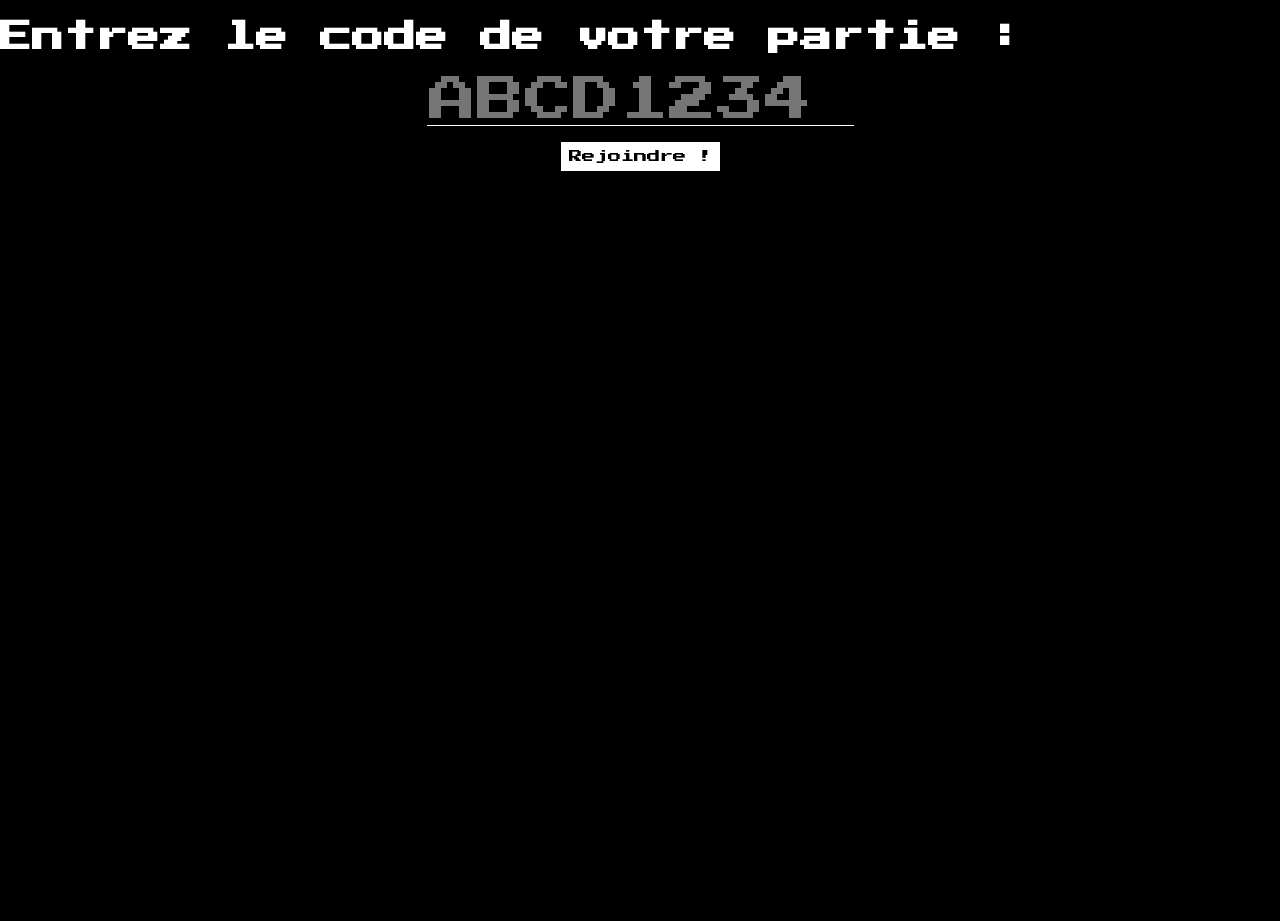
==== index.html @ e0677234 "page de connexion à une partie et websocket" ====
<!DOCTYPE html>
<html lang="fr">
<head>
    <meta charset="UTF-8">
    <meta name="viewport" content="width=device-width, initial-scale=1.0, maximum-scale=1.0, user-scalable=no">
    <title>Labyrainté - code</title>
    <link href="codePartie.css" rel="stylesheet">
    <script src="script/input.js"></script>
</head>
<body>

    <h1 >Entrez le code de votre partie : </h1>

    <div class="codeInput">
        <input type="text" name="pin" maxlength="8" size="8" placeholder="ABCD1234" id="code" autocapitalize="on">
        <br>
        <button id="join" onclick="joinGame">Rejoindre !</button>
    </div>

</body>
</html>
---- codePartie.css ----
/* Réinitialisation de base et couleurs */

@font-face{
    src : url("fonts/PressStart2P-Regular.ttf");
    font-family: "pressStart";
}
body {
    font-family: "pressStart";
    margin: 0;
    padding: 0;
    background-color: #000;
    color: #fff;
    width: 100vw;
    height: 100vh;
    overflow: hidden; /* Empêche le défilement */
    position: relative;
    user-select: none; /* Empêche la sélection de texte sur mobile */
}

.codeInput{
    text-align: center;
}

#code {
    font-size:3rem;
    border: none;
    border-bottom-width: medium;
    border-bottom-style: none;
    border-bottom-color: currentcolor;
    background: none;
    border-bottom: solid 1px white;
    outline: none;
    color: white;
    font-family: pressStart;

}

#join{
    background: white;
    color:black;
    font-family: pressStart;
    margin-top:1rem;
    border:none;
    padding:0.5rem;
}

#join:hover{
    cursor:pointer;

}
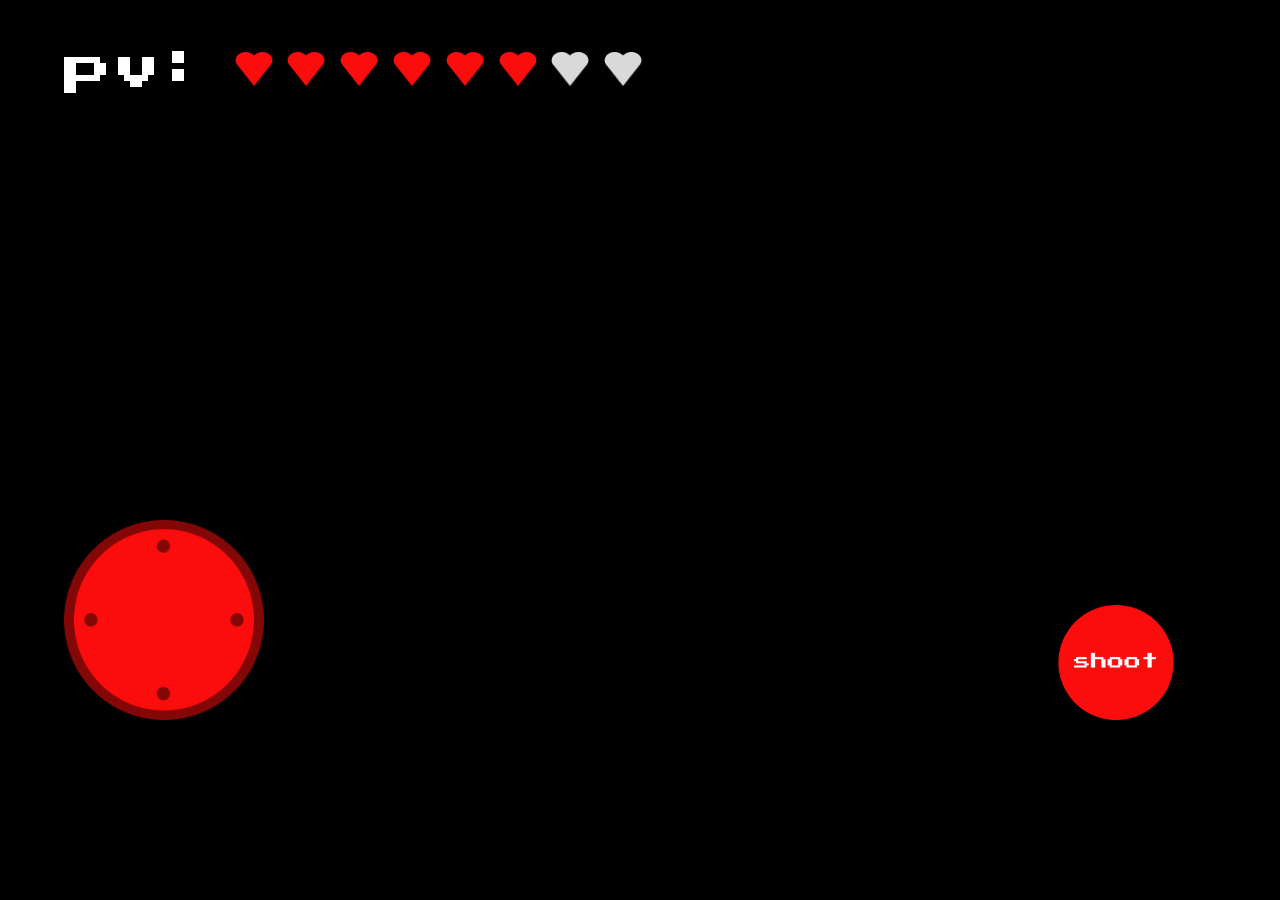
==== commit 926e697c: "page de connection retirer" ====
--- a/index.html
+++ b/index.html
@@ -3,19 +3,41 @@
 <head>
     <meta charset="UTF-8">
     <meta name="viewport" content="width=device-width, initial-scale=1.0, maximum-scale=1.0, user-scalable=no">
-    <title>Labyrainté - code</title>
-    <link href="codePartie.css" rel="stylesheet">
-    <script src="script/input.js"></script>
+    <title>labyrainté</title>
+    <link href="manette.css" rel="stylesheet">
+    <script type="module" src="script/manette.js"></script>
+    <script src="script/joystick.js"></script>
 </head>
 <body>
+    <div id="orientationOverlay">
+        <h2 class="orientationText">Pour jouer à labyrainté, mets ton téléphone en more paysage.</h2>
+    </div>
+    <div class="health-bar">
+        <span class="pv-text">pv:</span>
+        <img src="images/life.png" alt="coeur plein" class="heart">
+        <img src="images/life.png" alt="coeur plein" class="heart">
+        <img src="images/life.png" alt="coeur plein" class="heart">
+        <img src="images/life.png" alt="coeur plein" class="heart">
+        <img src="images/life.png" alt="coeur plein" class="heart">
+        <img src="images/life.png" alt="coeur plein" class="heart">
+        <img src="images/lifeloss.png" alt="coeur vide" class="heart">
+        <img src="images/lifeloss.png" alt="coeur vide" class="heart">
+    </div>
 
-    <h1 >Entrez le code de votre partie : </h1>
+    <div class="controls-area">
+        
+        <div class="joystick-wrapper">
+            <img src="images/bg-joystick.png" alt="fond joystick" class="joystick-bg">
+            <img src="images/joystick.png" alt="joystick" class="joystick-stick" id="joystick" draggable="false">
+        </div>
 
-    <div class="codeInput">
-        <input type="text" name="pin" maxlength="8" size="8" placeholder="ABCD1234" id="code" autocapitalize="on">
-        <br>
-        <button id="join" onclick="joinGame">Rejoindre !</button>
+        <div class="action-buttons">
+            <div class="btn-shoot-wrapper">
+                <img src="images/shoot.png" alt="bouton tirer" class="action-btn" id="shoot">
+            </div>
+        </div>
+
     </div>
 
 </body>
-</html>+</html>
--- a/manette.css
+++ b/manette.css
@@ -0,0 +1,114 @@
+/* Réinitialisation de base et couleurs */
+
+@font-face{
+    src : url("fonts/PressStart2P-Regular.ttf");
+    font-family: "pressStart";
+}
+body {
+    font-family: "pressStart";
+    margin: 0;
+    padding: 0;
+    background-color: #000;
+    color: #fff;
+    width: 100vw;
+    height: 100vh;
+    overflow: hidden; /* Empêche le défilement */
+    position: relative;
+    user-select: none; /* Empêche la sélection de texte sur mobile */
+}
+
+/* ----- BARRE DE VIE (En haut à gauche) ----- */
+.health-bar {
+    position: absolute;
+    top: 5%;
+    left: 5%;
+    display: flex;
+    align-items: center;
+    gap: 1vw; /* Espace proportionnel entre les cœurs */
+}
+
+.pv-text {
+    font-size: clamp(1.5rem, 4vw, 3rem);
+    margin-right: 1vw;
+}
+
+.heart {
+    /* S'adapte à l'écran : min 15px, max 40px */
+    width: clamp(15px, 3.5vw, 40px); 
+    height: auto;
+    object-fit: contain;
+}
+
+/* ----- CONTRÔLES (En bas) ----- */
+.controls-area {
+    position: absolute;
+    bottom: 20%;
+    left: 5%;
+    right: 5%;
+    display: flex;
+    justify-content: space-between; /* Joystick à gauche, boutons à droite */
+    align-items: flex-end;
+}
+
+/* Joystick */
+.joystick-wrapper {
+    position: relative;
+    width: clamp(100px, 25vw, 200px);
+    aspect-ratio: 1 / 1; /* Garde le conteneur carré */
+    align-items: center;
+}
+
+.joystick-bg, .joystick-stick {
+    position: absolute;
+    object-fit: contain;
+}
+
+.joystick-bg{
+    width:100%;
+    height:auto;
+}
+
+.joystick-stick{
+    top: 50%;
+    left: 50%;
+    transform: translate(-50%, -50%);
+    width:90%;
+    height:auto;
+}
+
+/* Boutons d'action */
+
+.action-btn {
+    width: clamp(100px, 20vw, 200px);
+    height: auto;
+    object-fit: contain;
+    cursor: pointer;
+}
+
+/* Effet de clic visuel pour mobile */
+.action-btn:active {
+    transform: scale(0.95);
+}
+
+#orientationOverlay{
+    visibility: hidden;
+    background-color: rgba(0, 0, 0, 0.7);
+    z-index: 1;
+    position: absolute;
+    width: 100%;
+    height: 100%;
+    padding: 0 1rem 0;
+}
+
+#orientationOverlay .orientationText{
+    top: 40%;
+    position: relative;
+    width: 90%;
+    text-align: center;
+}
+
+@media screen and (orientation: portrait){
+    #orientationOverlay{
+        visibility: visible;
+    }
+}
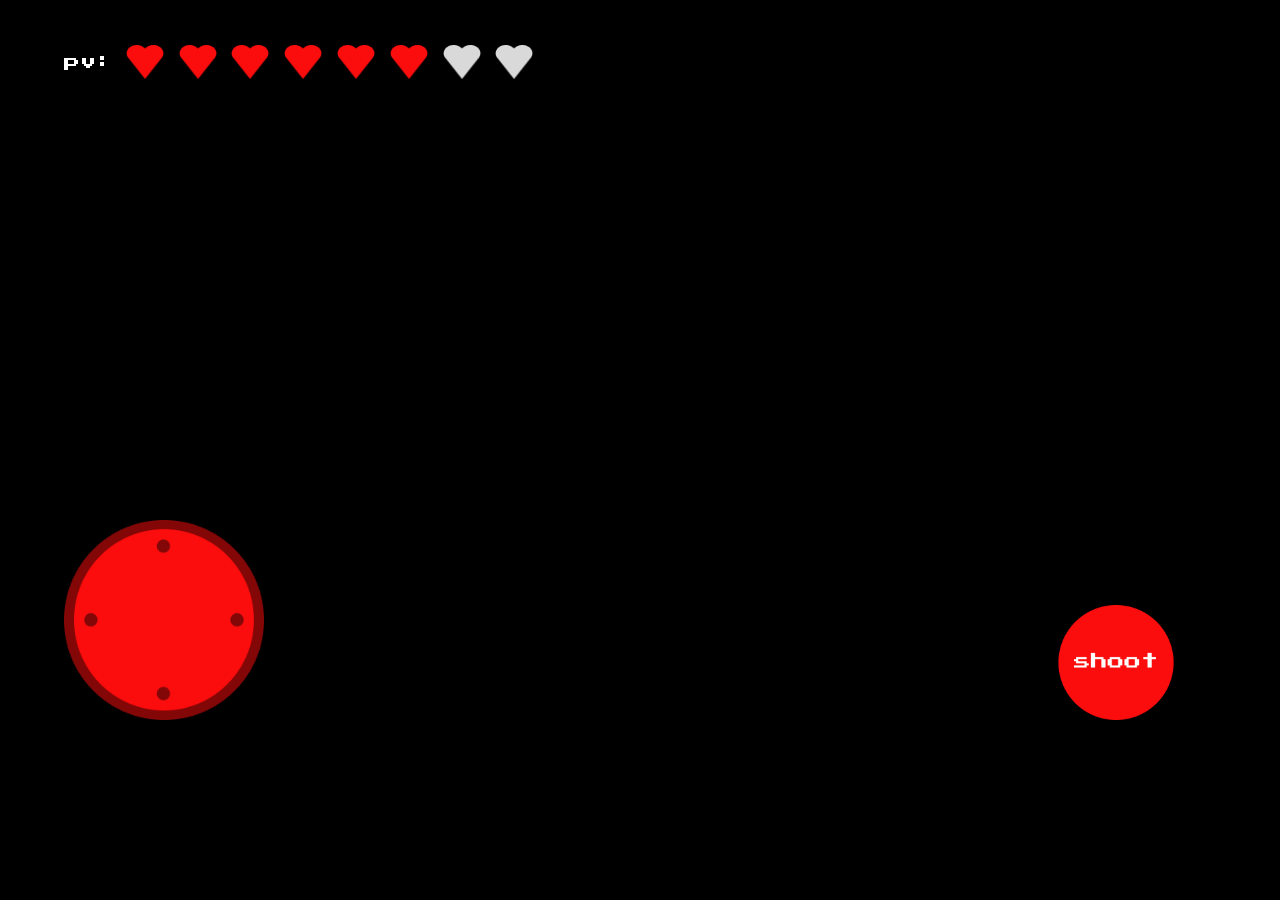
==== commit ce4e6bc6: "changement de coueur" ====
--- a/index.html
+++ b/index.html
@@ -6,14 +6,14 @@
     <title>labyrainté</title>
     <link href="manette.css" rel="stylesheet">
     <script type="module" src="script/manette.js"></script>
-    <script src="script/joystick.js"></script>
+    <script type="module" src="script/joystick.js"></script>
 </head>
 <body>
     <div id="orientationOverlay">
         <h2 class="orientationText">Pour jouer à labyrainté, mets ton téléphone en more paysage.</h2>
     </div>
     <div class="health-bar">
-        <span class="pv-text">pv:</span>
+        <span id="pv-text">pv:</span>
         <img src="images/life.png" alt="coeur plein" class="heart">
         <img src="images/life.png" alt="coeur plein" class="heart">
         <img src="images/life.png" alt="coeur plein" class="heart">
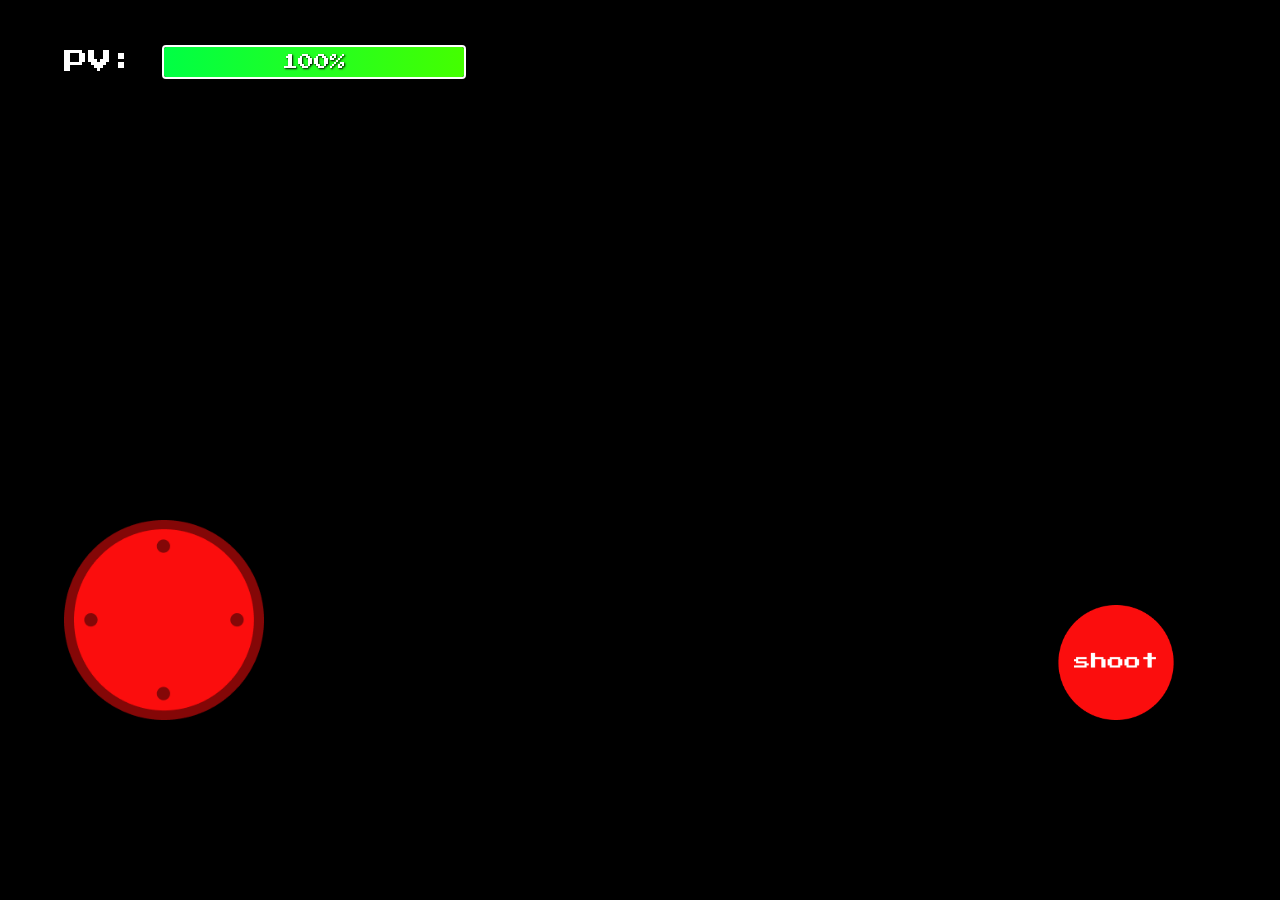
==== commit 1058da4c: "Modif" ====
--- a/index.html
+++ b/index.html
@@ -13,15 +13,11 @@
         <h2 class="orientationText">Pour jouer à labyrainté, mets ton téléphone en more paysage.</h2>
     </div>
     <div class="health-bar">
-        <span id="pv-text">pv:</span>
-        <img src="images/life.png" alt="coeur plein" class="heart">
-        <img src="images/life.png" alt="coeur plein" class="heart">
-        <img src="images/life.png" alt="coeur plein" class="heart">
-        <img src="images/life.png" alt="coeur plein" class="heart">
-        <img src="images/life.png" alt="coeur plein" class="heart">
-        <img src="images/life.png" alt="coeur plein" class="heart">
-        <img src="images/lifeloss.png" alt="coeur vide" class="heart">
-        <img src="images/lifeloss.png" alt="coeur vide" class="heart">
+        <span class="pv-text">PV:</span>
+        <div class="pv-bar-container">
+            <div class="pv-bar-fill" id="pvBarFill"></div>
+            <span class="pv-bar-text" id="pvBarText">100%</span>
+        </div>
     </div>
 
     <div class="controls-area">
--- a/manette.css
+++ b/manette.css
@@ -24,19 +24,44 @@
     left: 5%;
     display: flex;
     align-items: center;
-    gap: 1vw; /* Espace proportionnel entre les cœurs */
+    gap: 2vw;
 }
 
 .pv-text {
-    font-size: clamp(1.5rem, 4vw, 3rem);
-    margin-right: 1vw;
+    font-size: clamp(0.8rem, 2.5vw, 1.5rem);
+    white-space: nowrap;
 }
 
-.heart {
-    /* S'adapte à l'écran : min 15px, max 40px */
-    width: clamp(15px, 3.5vw, 40px); 
-    height: auto;
-    object-fit: contain;
+.pv-bar-container {
+    position: relative;
+    width: clamp(120px, 30vw, 300px);
+    height: clamp(16px, 4vw, 30px);
+    background-color: #333;
+    border: 2px solid #fff;
+    border-radius: 4px;
+    overflow: hidden;
+}
+
+.pv-bar-fill {
+    position: absolute;
+    top: 0;
+    left: 0;
+    height: 100%;
+    width: 100%;
+    background: linear-gradient(90deg, #00ff44, #44ff00);
+    transition: width 0.3s ease, background 0.3s ease;
+    border-radius: 2px;
+}
+
+.pv-bar-text {
+    position: absolute;
+    top: 50%;
+    left: 50%;
+    transform: translate(-50%, -50%);
+    font-size: clamp(0.5rem, 1.8vw, 1rem);
+    color: #fff;
+    text-shadow: 1px 1px 2px #000;
+    z-index: 1;
 }
 
 /* ----- CONTRÔLES (En bas) ----- */
